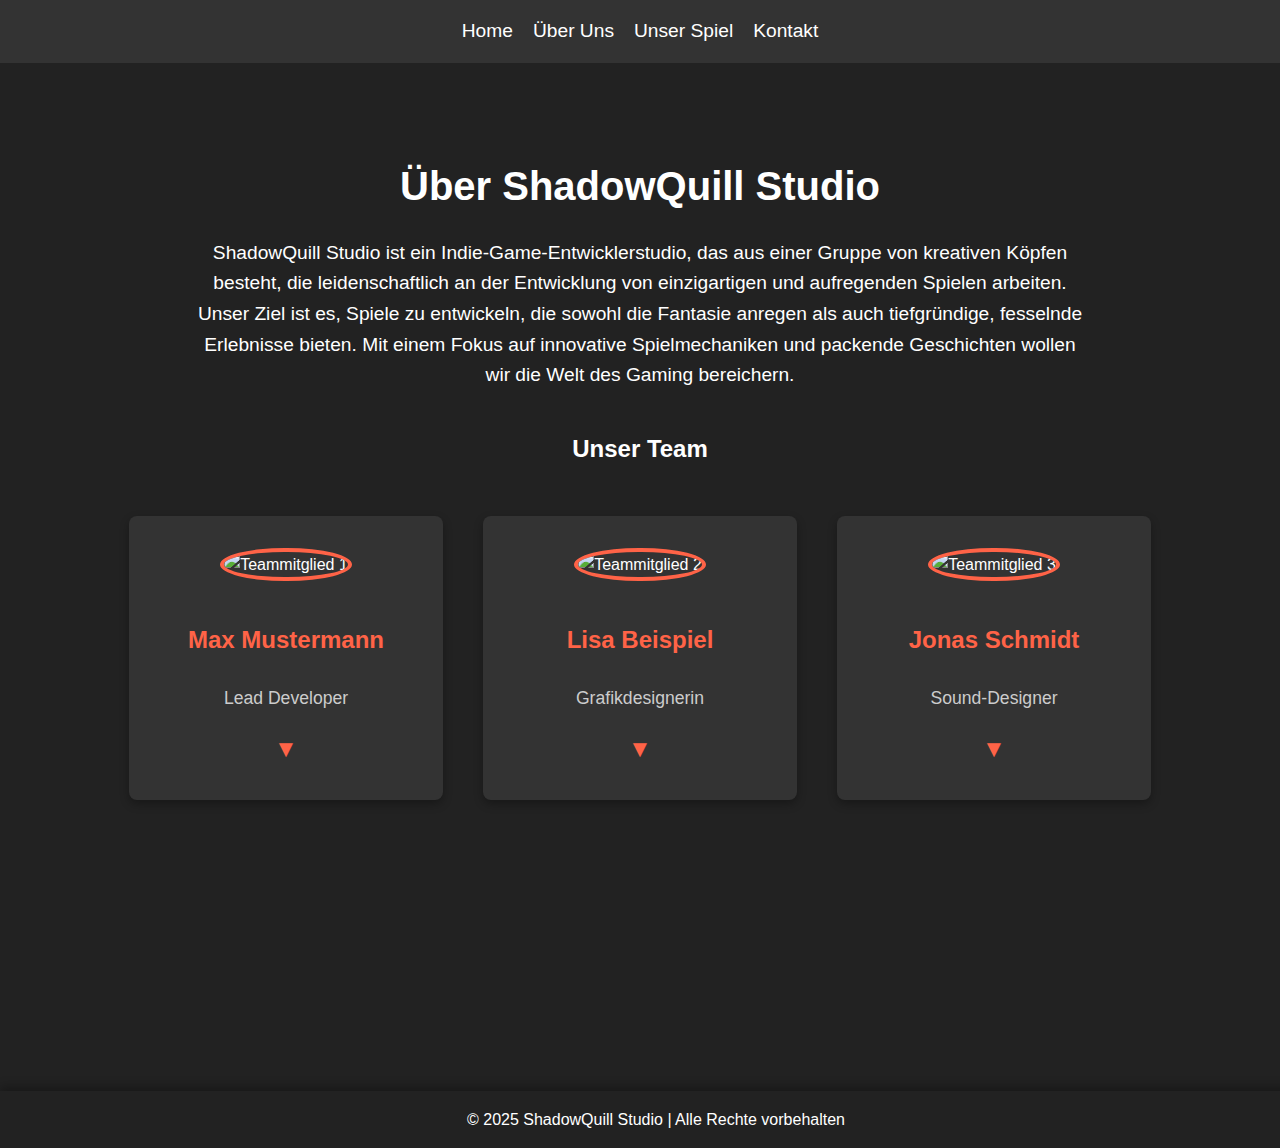
==== pages/about.html @ 24f332b9 "Update about.html" ====
<!DOCTYPE html>
<html lang="de">
<head>
    <meta charset="UTF-8">
    <meta name="viewport" content="width=device-width, initial-scale=1.0">
    <title>Über Uns - ShadowQuill Studio</title>
    <link rel="stylesheet" href="/assets/styles.css">
    <style>
        /* Allgemeine Einstellungen */
        body {
            font-family: Arial, sans-serif;
            margin: 0;
            padding: 0;
            text-align: center;
            background-color: #111;
            color: white;
            overflow-x: hidden;
        }

        /* Navigation */
        nav {
            background-color: #333;
            padding: 1em;
            display: flex;
            justify-content: center;
            gap: 20px;
        }

        nav a {
            color: white;
            text-decoration: none;
            font-size: 1.2em;
            transition: color 0.3s;
        }

        nav a:hover {
            color: #ff6347; /* Sanftes Rot beim Hover */
        }

        /* Hauptbereich */
        main {
            padding: 4em 2em;
            background-color: #222;
            min-height: 100vh;
        }

        h1 {
            font-size: 2.5em;
            margin-bottom: 0.5em;
        }

        .intro {
            font-size: 1.2em;
            max-width: 900px;
            margin: 0 auto;
            line-height: 1.6;
            margin-bottom: 2em;
        }

        /* Team-Sektion */
        .team {
            display: flex;
            justify-content: center;
            gap: 40px;
            flex-wrap: wrap;
            margin-top: 3em;
        }

        /* Team-Mitglied Styling */
        .team-member {
            background-color: #333;
            padding: 2em;
            border-radius: 8px;
            box-shadow: 0 4px 10px rgba(0, 0, 0, 0.3);
            width: 250px;
            text-align: center;
            transition: transform 0.3s;
        }

        .team-member:hover {
            transform: scale(1.05);
        }

        .team-member img {
            border-radius: 50%; /* Rundes Bild */
            width: 120px;
            height: 120px;
            object-fit: cover;
            border: 4px solid #ff6347; /* Rahmen hinzufügen */
            margin-bottom: 1em;
        }

        .team-member h3 {
            font-size: 1.5em;
            color: #ff6347;
        }

        .team-member p {
            font-size: 1.1em;
            color: #ccc;
        }

        /* Ausklappen-Sektion */
        .game-details {
            display: none;
            background-color: #444;
            padding: 1em;
            margin-top: 1em;
            border-radius: 8px;
        }

        .arrow {
            font-size: 1.5em;
            color: #ff6347;
            cursor: pointer;
            transition: transform 0.3s;
        }

        .arrow.open {
            transform: rotate(180deg);
        }

        footer {
            background-color: #222;
            padding: 1em;
            position: relative;
            bottom: 0;
            width: 100%;
            box-shadow: 0 -4px 10px rgba(0, 0, 0, 0.3);
        }

        footer p {
            margin: 0;
        }
    </style>
</head>
<body>
    <!-- Navigation -->
    <nav>
        <a href="#">Home</a>
        <a href="about.html">Über Uns</a>
        <a href="game.html">Unser Spiel</a>
        <a href="#contact">Kontakt</a>
    </nav>

    <!-- Hauptbereich -->
    <main>
        <h1>Über ShadowQuill Studio</h1>
        <p class="intro">
            ShadowQuill Studio ist ein Indie-Game-Entwicklerstudio, das aus einer Gruppe von kreativen Köpfen besteht, die
            leidenschaftlich an der Entwicklung von einzigartigen und aufregenden Spielen arbeiten. Unser Ziel ist es, 
            Spiele zu entwickeln, die sowohl die Fantasie anregen als auch tiefgründige, fesselnde Erlebnisse bieten. 
            Mit einem Fokus auf innovative Spielmechaniken und packende Geschichten wollen wir die Welt des Gaming 
            bereichern.
        </p>

        <!-- Team-Sektion -->
        <h2>Unser Team</h2>
        <div class="team">
            <!-- Mitglied 1 -->
            <div class="team-member">
                <img src="https://cdn.discordapp.com/avatars/123456789012345678/abcd1234efgh5678.png" alt="Teammitglied 1">
                <h3>Max Mustermann</h3>
                <p>Lead Developer</p>
                <span class="arrow" onclick="toggleDetails(1)">▼</span>
                <div class="game-details" id="game-details-1">
                    <p>Max ist das kreative Genie hinter vielen unserer Spielideen und verantwortlich für die Entwicklung der grundlegenden Spielmechaniken.</p>
                </div>
            </div>

            <!-- Mitglied 2 -->
            <div class="team-member">
                <img src="https://cdn.discordapp.com/avatars/234567890123456789/abcd1234efgh5678.png" alt="Teammitglied 2">
                <h3>Lisa Beispiel</h3>
                <p>Grafikdesignerin</p>
                <span class="arrow" onclick="toggleDetails(2)">▼</span>
                <div class="game-details" id="game-details-2">
                    <p>Lisa sorgt dafür, dass unsere Spiele visuell atemberaubend sind, indem sie detailreiche Welten und Charaktere entwirft.</p>
                </div>
            </div>

            <!-- Mitglied 3 -->
            <div class="team-member">
                <img src="https://cdn.discordapp.com/avatars/345678901234567890/abcd1234efgh5678.png" alt="Teammitglied 3">
                <h3>Jonas Schmidt</h3>
                <p>Sound-Designer</p>
                <span class="arrow" onclick="toggleDetails(3)">▼</span>
                <div class="game-details" id="game-details-3">
                    <p>Jonas verleiht unseren Spielen Leben, indem er den Soundtrack und die Soundeffekte erschafft, die die Atmosphäre verbessern.</p>
                </div>
            </div>
        </div>
    </main>

    <!-- Kontaktbereich -->
    <section id="contact">
        <footer>
            <p>&copy; 2025 ShadowQuill Studio | Alle Rechte vorbehalten</p>
        </footer>
    </section>

    <script>
        // Funktion zum Umschalten der Details
        function toggleDetails(memberId) {
            // Alle Details schließen
            const allDetails = document.querySelectorAll('.game-details');
            allDetails.forEach(detail => detail.style.display = 'none');

            // Pfeil zurücksetzen
            const allArrows = document.querySelectorAll('.arrow');
            allArrows.forEach(arrow => arrow.classList.remove('open'));

            // Aktuelles Detail öffnen
            const details = document.getElementById(`game-details-${memberId}`);
            const arrow = details.previousElementSibling.querySelector('.arrow');

            if (details.style.display === 'block') {
                details.style.display = 'none';
                arrow.classList.remove('open');
            } else {
                details.style.display = 'block';
                arrow.classList.add('open');
            }
        }
    </script>
</body>
</html>
---- assets/styles.css ----
::selection {
    background: black;
    color: white;
}

body {
    font-family: Arial, sans-serif;
    line-height: 1.6;
    margin: 0;
    padding: 0;
}

* {
    transition: background 0.3s ease, color 0.3s ease;
}
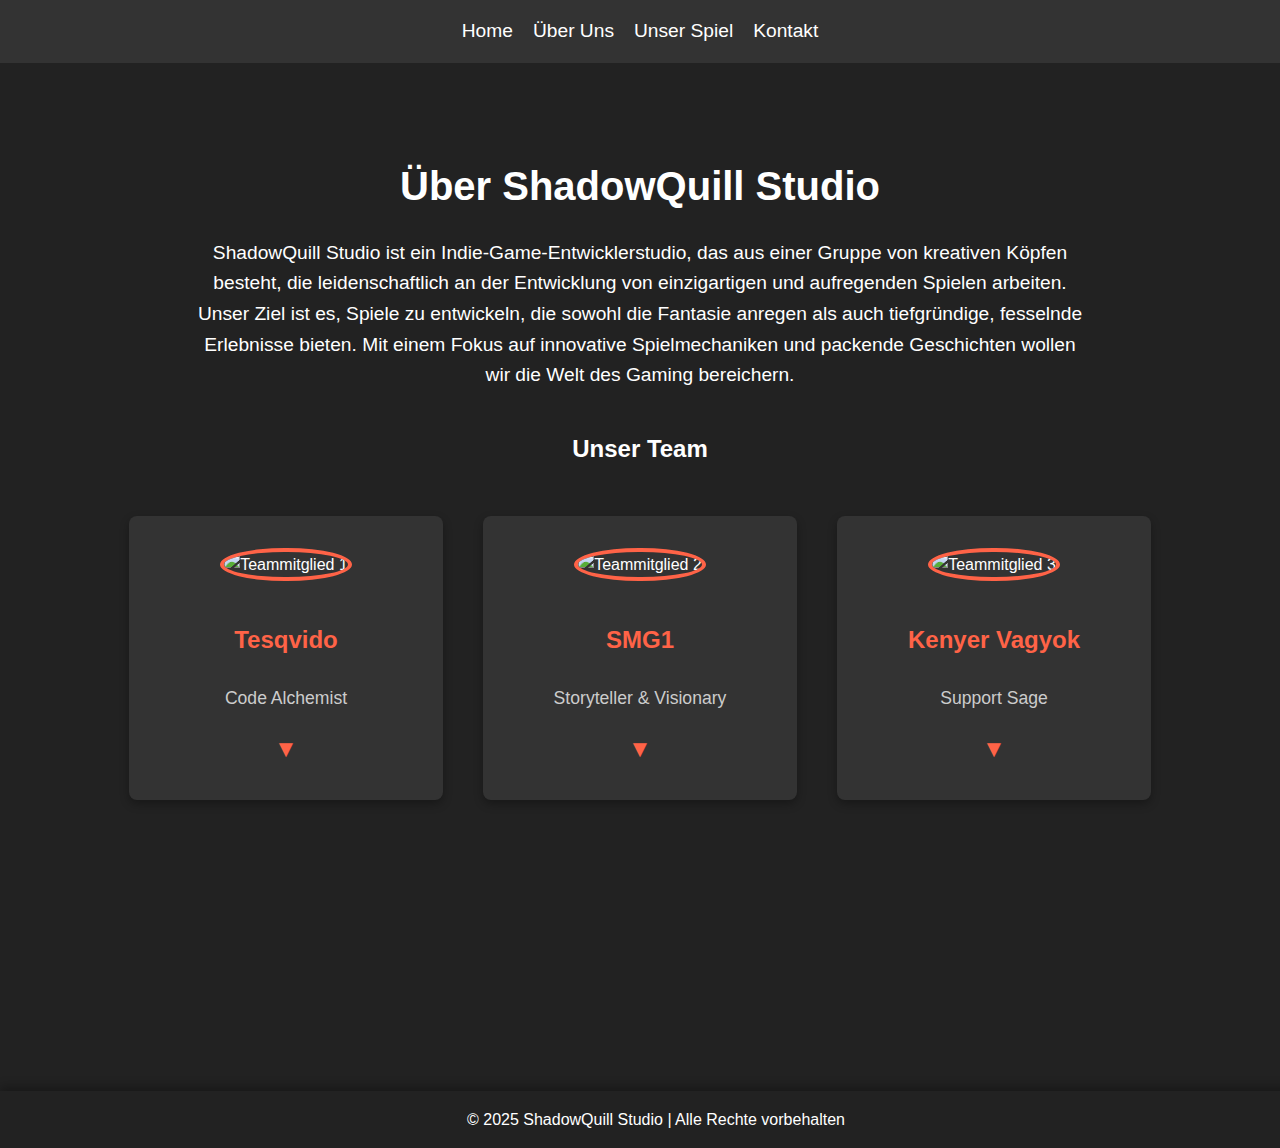
==== commit f1c9e410: "Update about.html" ====
--- a/pages/about.html
+++ b/pages/about.html
@@ -159,34 +159,34 @@
         <div class="team">
             <!-- Mitglied 1 -->
             <div class="team-member">
-                <img src="https://cdn.discordapp.com/avatars/123456789012345678/abcd1234efgh5678.png" alt="Teammitglied 1">
-                <h3>Max Mustermann</h3>
-                <p>Lead Developer</p>
+                <img src="https://cdn.discordapp.com/avatars/1275525710139887660/996a9d3ea15a49d8110c7677d1738c0a.png" alt="Teammitglied 1">
+                <h3>Tesqvido</h3>
+                <p>Code Alchemist</p>
                 <span class="arrow" onclick="toggleDetails(1)">▼</span>
                 <div class="game-details" id="game-details-1">
-                    <p>Max ist das kreative Genie hinter vielen unserer Spielideen und verantwortlich für die Entwicklung der grundlegenden Spielmechaniken.</p>
+                    <p>The Code Alchemist is the mastermind behind the magic that makes the game come to life. Specializing in coding and programming, this role transforms ideas and concepts into functional, interactive gameplay. Whether it’s creating complex game mechanics or ensuring seamless user experiences, the Code Alchemist has the technical expertise to solve problems and build the game’s framework, making sure that every line of code adds to the magic of the final product.</p>
                 </div>
             </div>
 
             <!-- Mitglied 2 -->
             <div class="team-member">
-                <img src="https://cdn.discordapp.com/avatars/234567890123456789/abcd1234efgh5678.png" alt="Teammitglied 2">
-                <h3>Lisa Beispiel</h3>
-                <p>Grafikdesignerin</p>
+                <img src="https://cdn.discordapp.com/avatars/617037548585353228/23fda56ec914bbfa34425a07f592c510.png" alt="Teammitglied 2">
+                <h3>SMG1</h3>
+                <p>Storyteller & Visionary</p>
                 <span class="arrow" onclick="toggleDetails(2)">▼</span>
                 <div class="game-details" id="game-details-2">
-                    <p>Lisa sorgt dafür, dass unsere Spiele visuell atemberaubend sind, indem sie detailreiche Welten und Charaktere entwirft.</p>
+                    <p>The Storyteller & Visionary is the heart and soul of the creative direction at ShadowQuill Studio. With a keen sense for narrative, this role crafts compelling stories that drive the gameplay experience, while also bringing the game’s world to life through stunning visual designs. Combining both storytelling and graphic design, this person shapes the universe of the game with every word and every pixel, ensuring a cohesive and immersive experience for players.</p>
                 </div>
             </div>
 
             <!-- Mitglied 3 -->
             <div class="team-member">
-                <img src="https://cdn.discordapp.com/avatars/345678901234567890/abcd1234efgh5678.png" alt="Teammitglied 3">
-                <h3>Jonas Schmidt</h3>
-                <p>Sound-Designer</p>
+                <img src="https://cdn.discordapp.com/avatars/719560160229589052/017286f67e4b66810bf21e0fa0265dd0.png" alt="Teammitglied 3">
+                <h3>Kenyer Vagyok</h3>
+                <p>Support Sage</p>
                 <span class="arrow" onclick="toggleDetails(3)">▼</span>
                 <div class="game-details" id="game-details-3">
-                    <p>Jonas verleiht unseren Spielen Leben, indem er den Soundtrack und die Soundeffekte erschafft, die die Atmosphäre verbessern.</p>
+                    <p>The Support Sage plays a vital and flexible role in ShadowQuill Studio. Although they may not specialize in a single area, their ability to assist in various aspects of the game’s development is invaluable. Whether it’s lending a hand in design, offering creative input, or debugging code, the Support Sage is always there to provide crucial support where needed. With a strong understanding of both the creative and technical sides, this person ensures that the team functions smoothly and remains focused on its goals.</p>
                 </div>
             </div>
         </div>
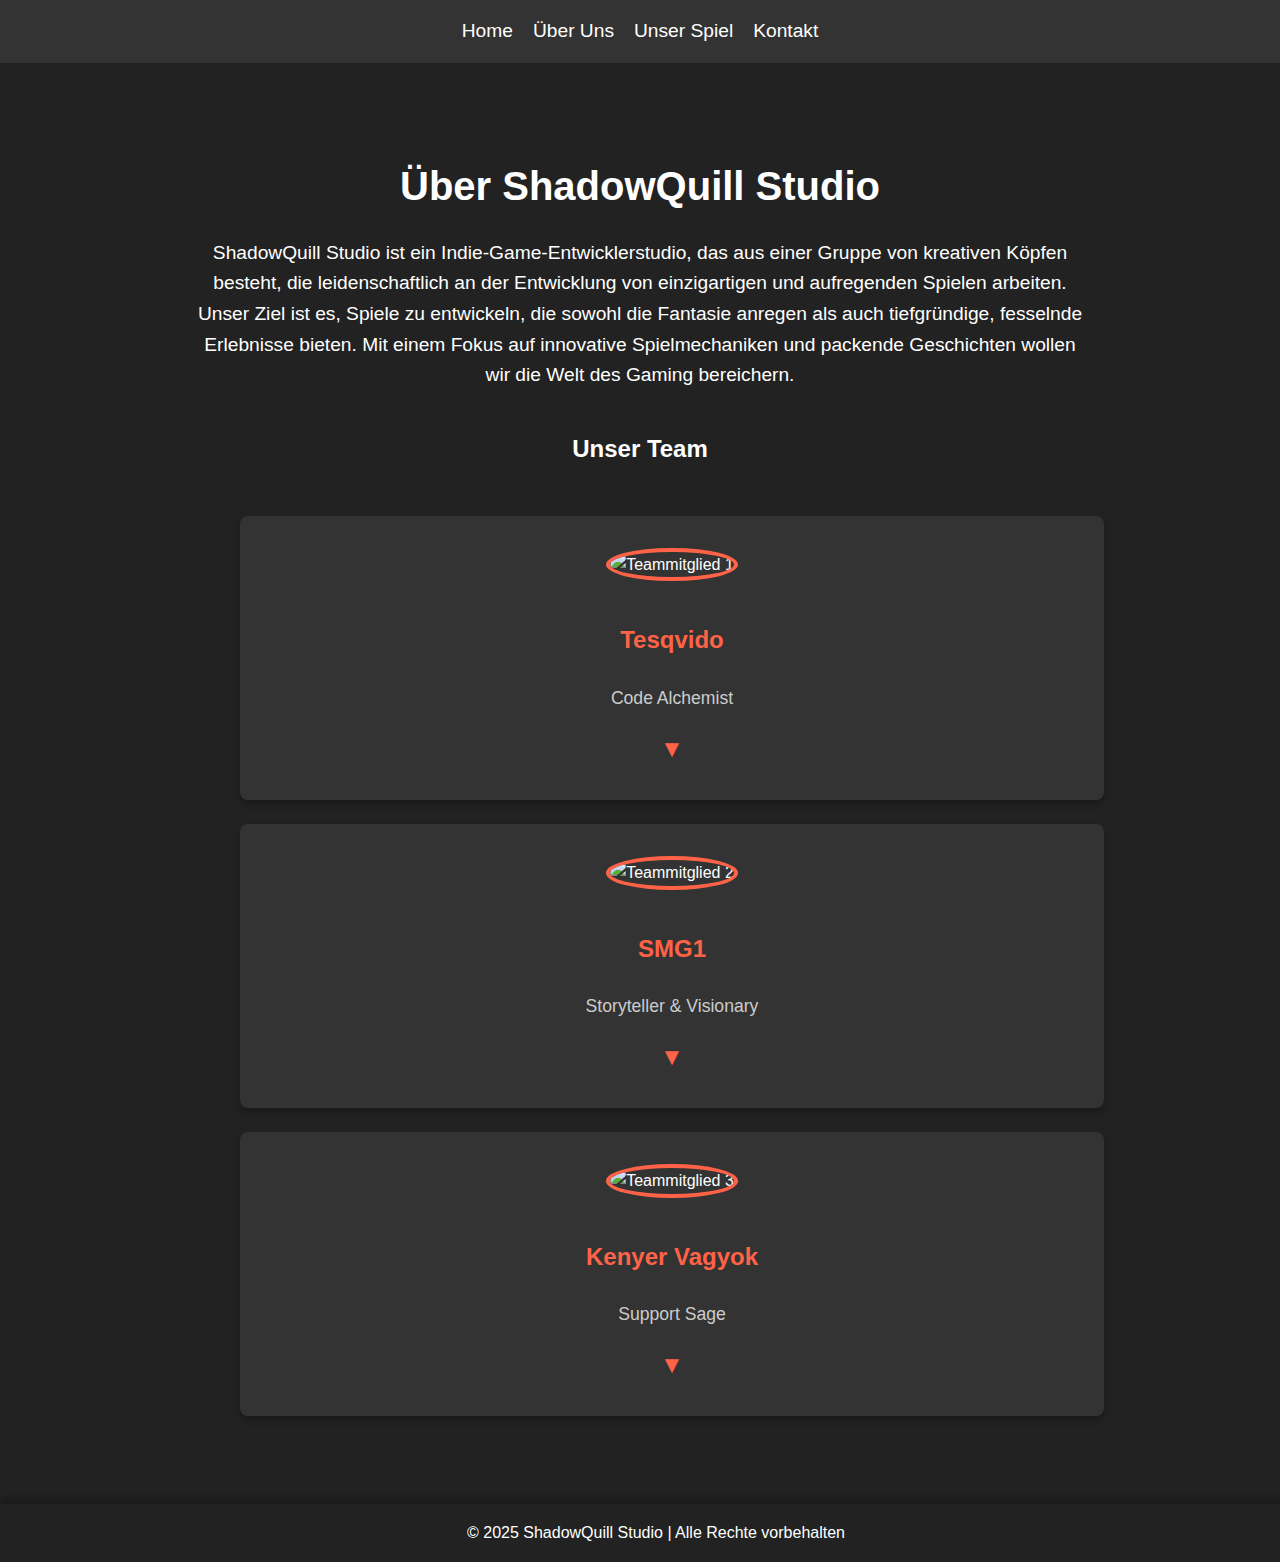
==== commit dbd8806d: "Update about.html" ====
--- a/pages/about.html
+++ b/pages/about.html
@@ -59,10 +59,9 @@
 
         /* Team-Sektion */
         .team {
-            display: flex;
-            justify-content: center;
-            gap: 40px;
-            flex-wrap: wrap;
+            display: block;
+            max-width: 800px;
+            margin: 0 auto;
             margin-top: 3em;
         }
 
@@ -72,7 +71,8 @@
             padding: 2em;
             border-radius: 8px;
             box-shadow: 0 4px 10px rgba(0, 0, 0, 0.3);
-            width: 250px;
+            width: 100%;
+            margin-bottom: 1.5em; /* Abstand zwischen den Mitgliedern */
             text-align: center;
             transition: transform 0.3s;
         }
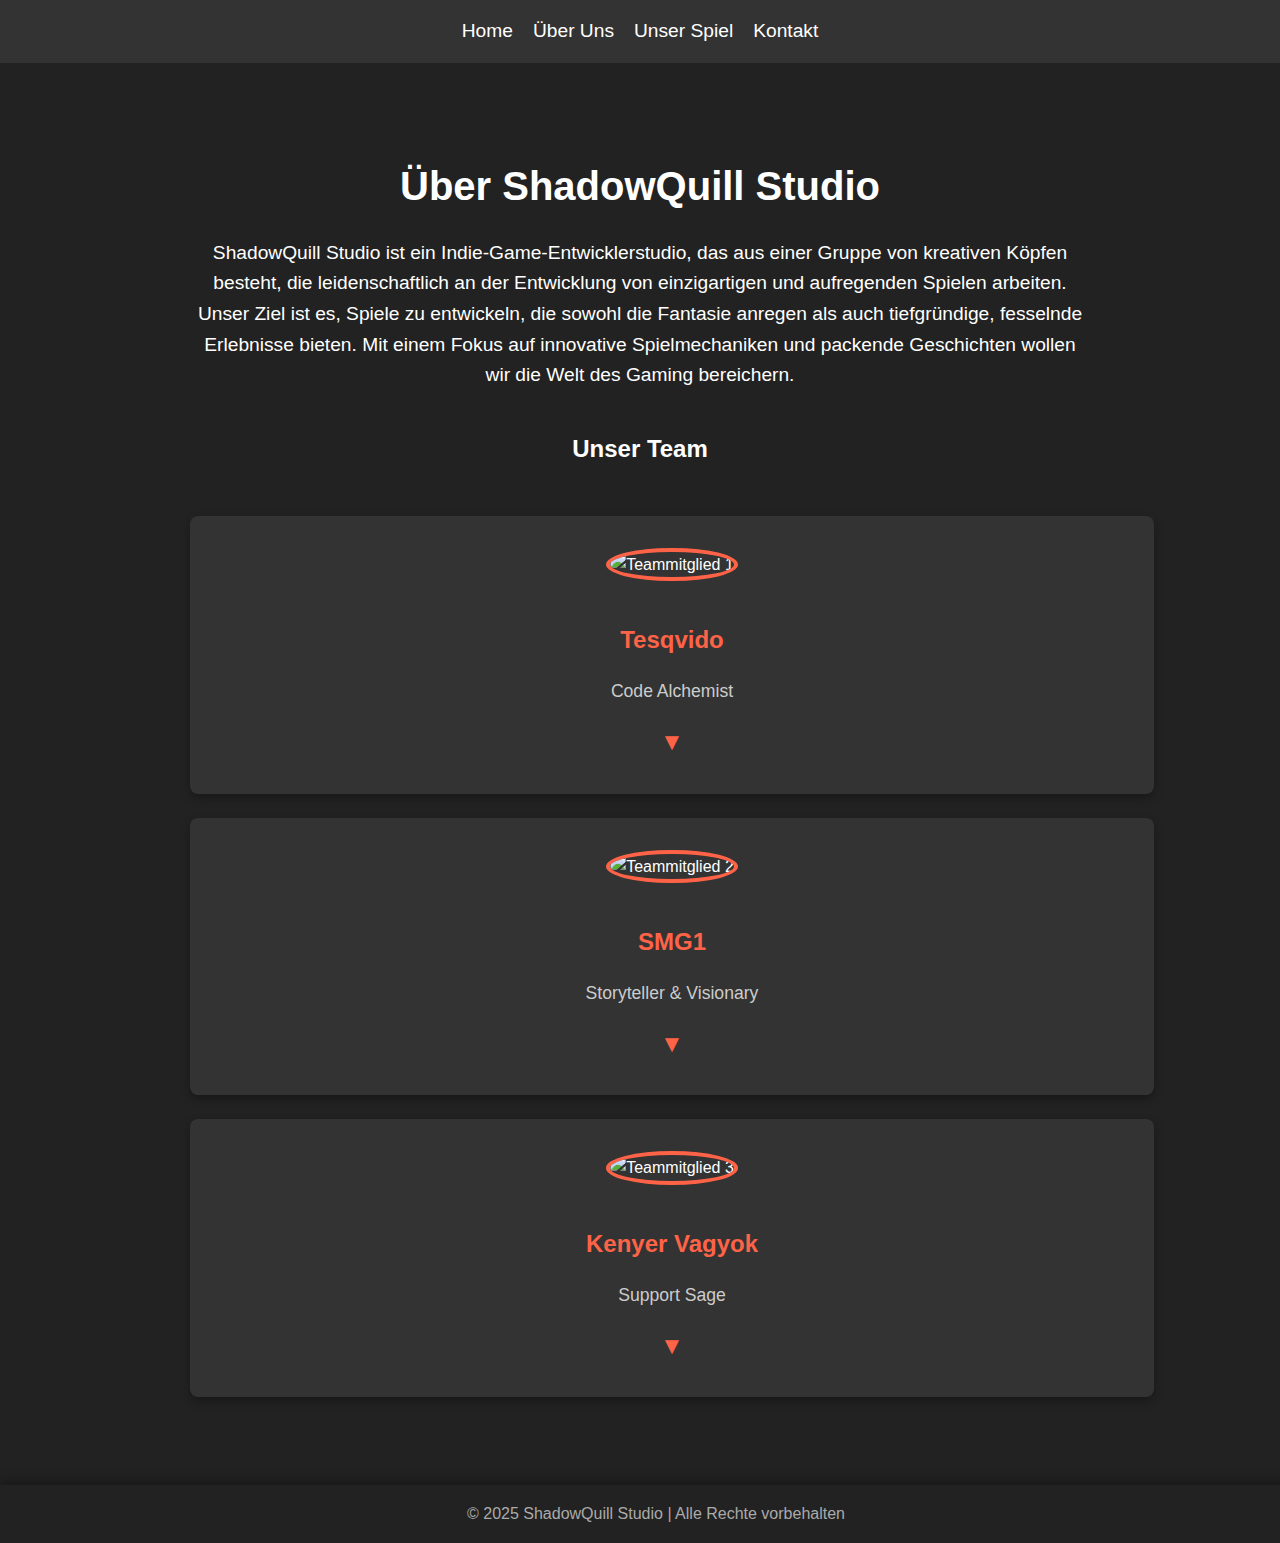
==== commit e193c0c8: "Update about.html" ====
--- a/pages/about.html
+++ b/pages/about.html
@@ -8,7 +8,7 @@
     <style>
         /* Allgemeine Einstellungen */
         body {
-            font-family: Arial, sans-serif;
+            font-family: 'Arial', sans-serif;
             margin: 0;
             padding: 0;
             text-align: center;
@@ -24,6 +24,7 @@
             display: flex;
             justify-content: center;
             gap: 20px;
+            box-shadow: 0 2px 10px rgba(0, 0, 0, 0.2);
         }
 
         nav a {
@@ -60,7 +61,7 @@
         /* Team-Sektion */
         .team {
             display: block;
-            max-width: 800px;
+            max-width: 900px;
             margin: 0 auto;
             margin-top: 3em;
         }
@@ -72,13 +73,14 @@
             border-radius: 8px;
             box-shadow: 0 4px 10px rgba(0, 0, 0, 0.3);
             width: 100%;
-            margin-bottom: 1.5em; /* Abstand zwischen den Mitgliedern */
+            margin-bottom: 1.5em;
             text-align: center;
-            transition: transform 0.3s;
+            transition: transform 0.3s, box-shadow 0.3s;
         }
 
         .team-member:hover {
             transform: scale(1.05);
+            box-shadow: 0 6px 15px rgba(0, 0, 0, 0.4);
         }
 
         .team-member img {
@@ -88,16 +90,23 @@
             object-fit: cover;
             border: 4px solid #ff6347; /* Rahmen hinzufügen */
             margin-bottom: 1em;
+            transition: border-color 0.3s;
+        }
+
+        .team-member:hover img {
+            border-color: #ff4500; /* Übergang zum intensiveren Rot */
         }
 
         .team-member h3 {
             font-size: 1.5em;
             color: #ff6347;
+            margin-bottom: 0.5em;
         }
 
         .team-member p {
             font-size: 1.1em;
             color: #ccc;
+            margin-bottom: 1em;
         }
 
         /* Ausklappen-Sektion */
@@ -107,6 +116,7 @@
             padding: 1em;
             margin-top: 1em;
             border-radius: 8px;
+            font-size: 1em;
         }
 
         .arrow {
@@ -131,6 +141,31 @@
 
         footer p {
             margin: 0;
+            font-size: 1em;
+            color: #aaa;
+        }
+
+        /* Responsives Design */
+        @media (max-width: 768px) {
+            .team-member {
+                padding: 1.5em;
+                width: 100%;
+                margin-bottom: 1em;
+            }
+
+            .team {
+                padding: 0 1em;
+            }
+
+            h1 {
+                font-size: 2em;
+            }
+
+            .intro {
+                font-size: 1.1em;
+                margin: 0 auto;
+                padding: 0 1em;
+            }
         }
     </style>
 </head>
